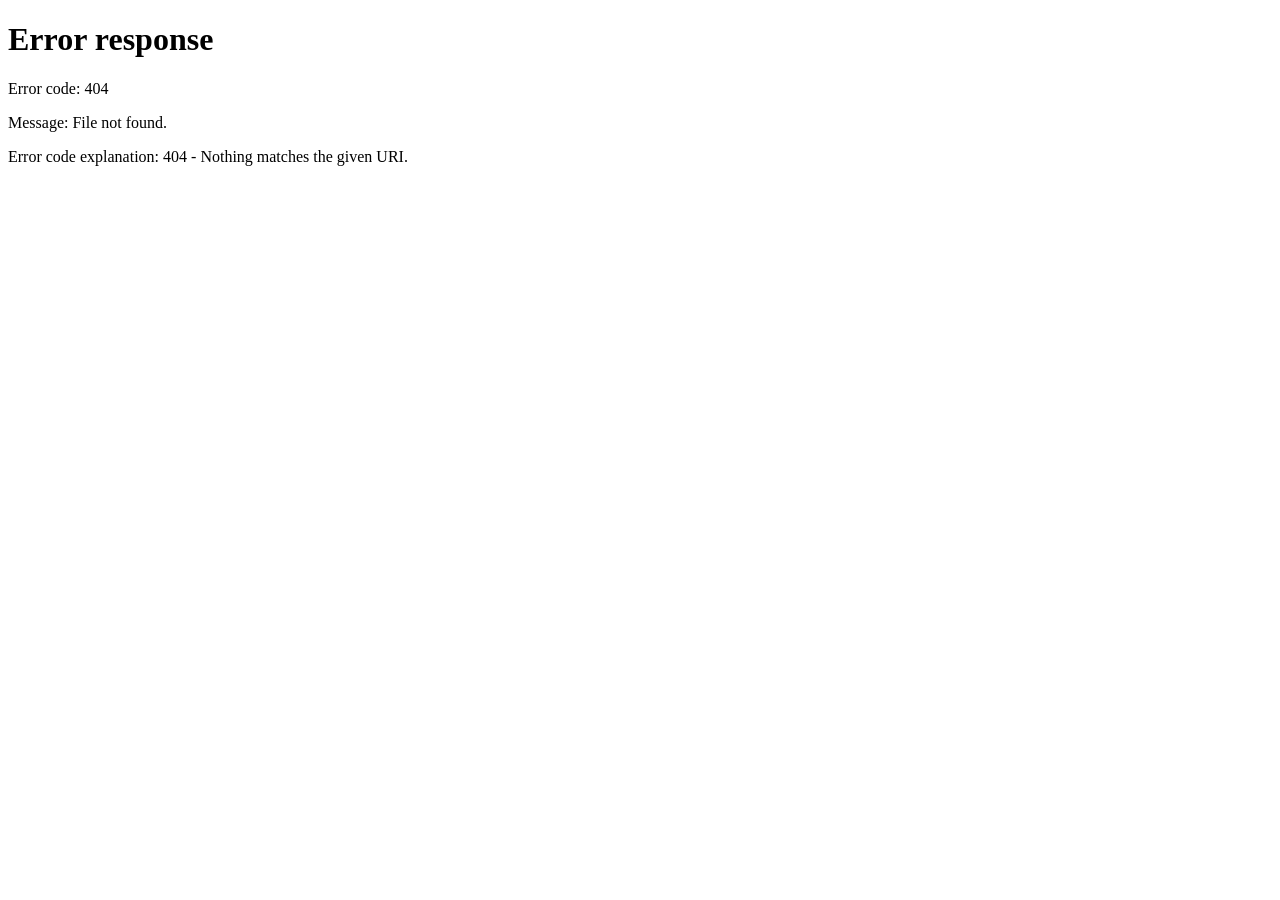
==== index.html @ 63e32f64 "Create index.html" ====
<!DOCTYPE html>
<html lang="en">
<head>
<meta charset="UTF-8">
<meta name="viewport" content="width=device-width, initial-scale=1.0">
<title>Drawings and paintings by Eldad Ben Tora</title>
<meta http-equiv="refresh" content="0;url=/artworks">
</head>
<body>
<script>window.location.href='/artworks';</script>
</body>
</html>
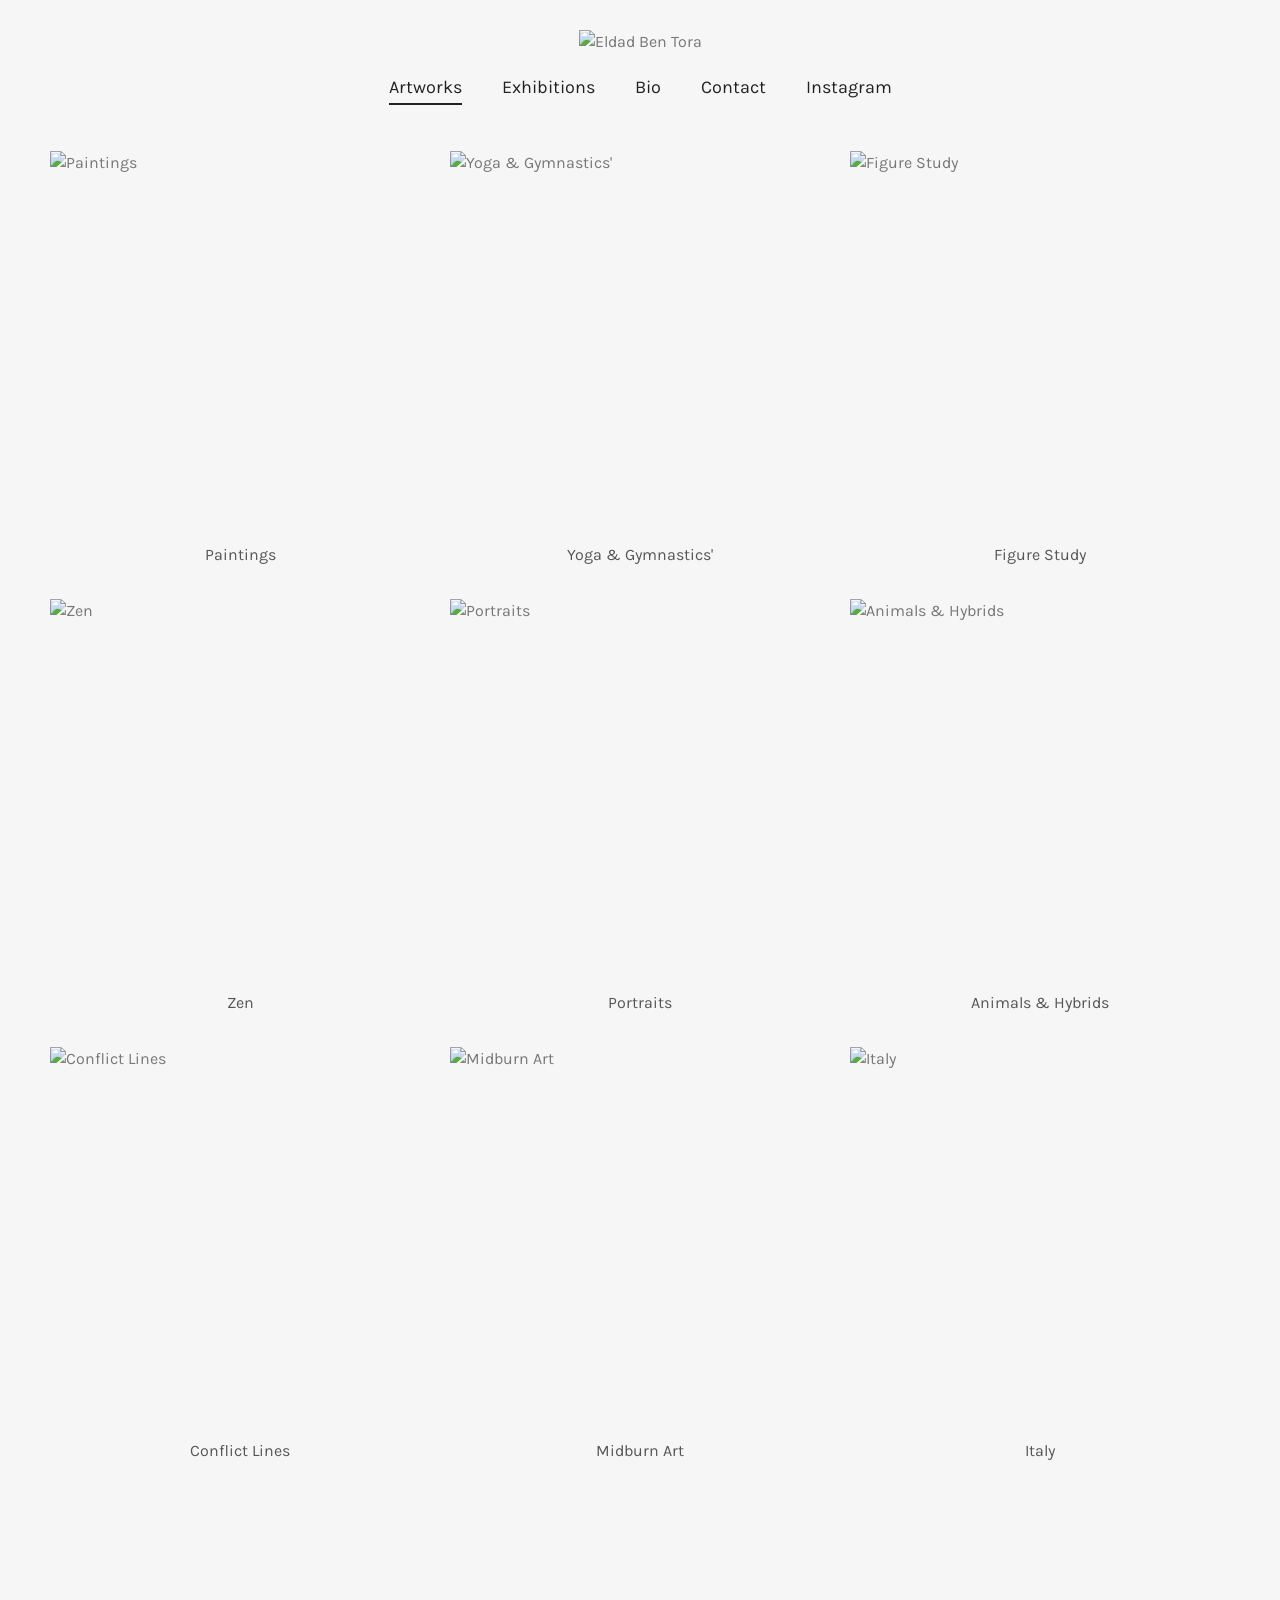
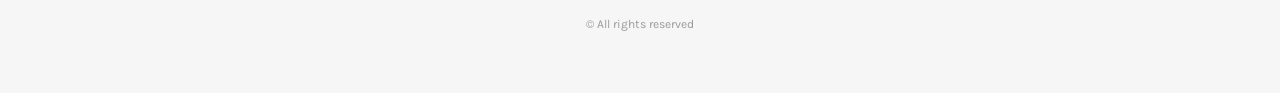
==== commit ca825d29: "Install Vercel Web Analytics Integration Implemented Vercel Web Analytics for Static HTML Site  ## S" ====
--- a/index.html
+++ b/index.html
@@ -5,6 +5,10 @@
 <meta name="viewport" content="width=device-width, initial-scale=1.0">
 <title>Drawings and paintings by Eldad Ben Tora</title>
 <meta http-equiv="refresh" content="0;url=/artworks">
+<script>
+  window.va = window.va || function () { (window.vaq = window.vaq || []).push(arguments); };
+</script>
+<script defer src="/_vercel/insights/script.js"></script>
 </head>
 <body>
 <script>window.location.href='/artworks';</script>
